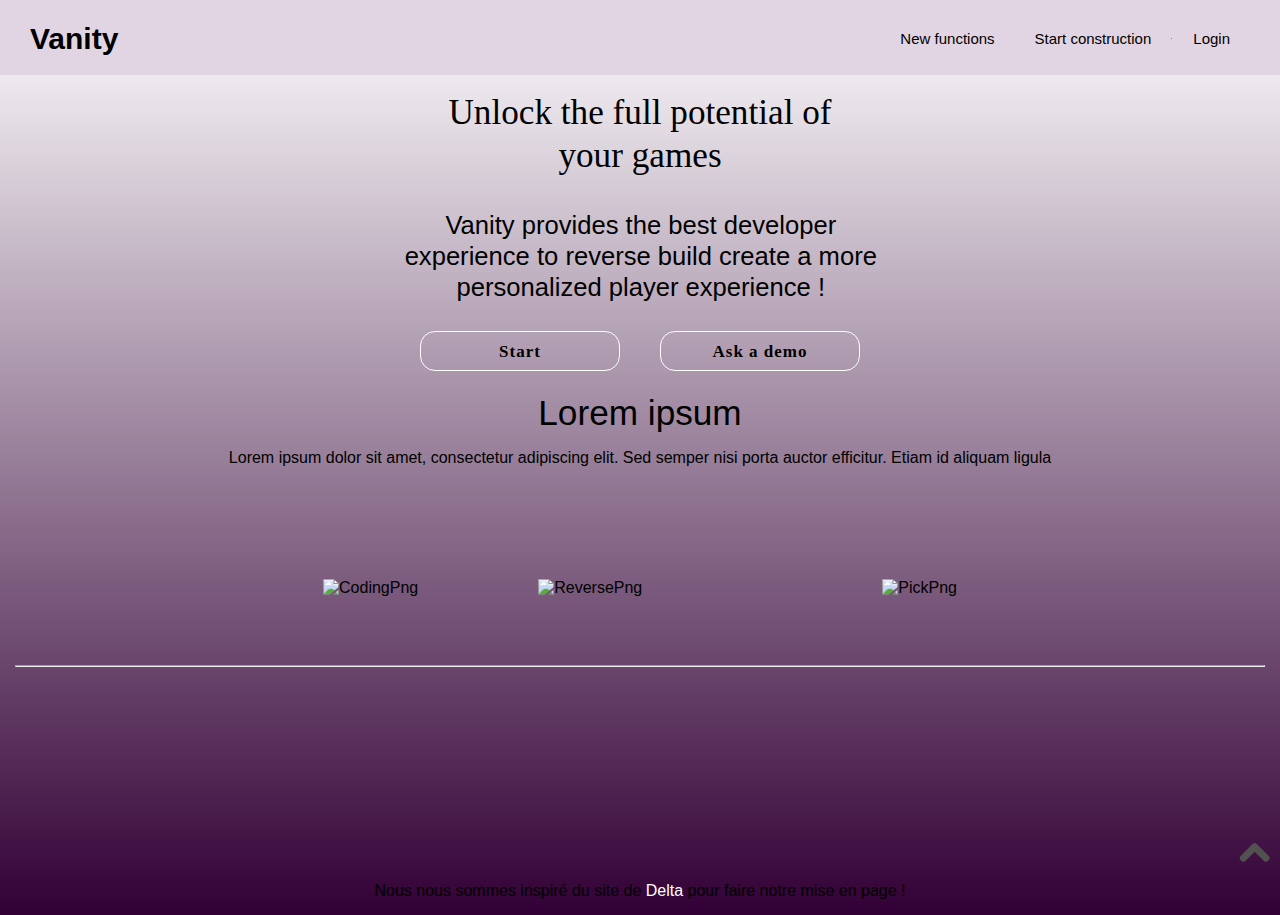
==== index.html @ 17bde161 "Add files via upload" ====
<!DOCTYPE html>
<html lang="en">
<head>
    <meta charset="UTF-8">
    <meta name="viewport" content="width=device-width, initial-scale=1.0">
    <link rel="apple-touch-icon" sizes="120x120" href="assets/favicon/apple-touch-icon.png">
    <link rel="icon" type="image/png" sizes="32x32" href="assets/favicon/favicon-32x32.png">
    <link rel="icon" type="image/png" sizes="16x16" href="assets/favicon/favicon-16x16.png">
    <link rel="favicon" href="assets/favicon/favicon.ico">
    <link rel="manifest" href="assets/favicon/site.webmanifest">
    <link rel="mask-icon" href="assets/favicon/safari-pinned-tab.svg" color="#5bbad5">
    <meta name="msapplication-TileColor" content="#603cba">
    <meta name="theme-color" content="#ffffff"> 
    <!-- <link rel="stylesheet" href="styleNoir.css" id="styleNoir"> -->
    <link rel="stylesheet" href="styleBlanc.css" id="styleBlanc">
    <meta name="description" content="Vanity est un outils pour les programmeurs qui souhaitent développer des cheats puissants et personnalisé !">
    <title>VANITY</title>
</head>

<body>
    <header>
        <!-- Navbar -->
        <nav class="navbar">
            <a href="#" class="logo">Vanity</a>
            <div class="nav-links">
                <ul>
                    <li><a href="page2.html">New functions</a></li>
                    <li><a href="page2.html">Start construction</a></li>
                    <hr>
                    <li><a href="page2.html">Login</a></li>
                </ul>
            </div>
            <img src="assets/IconNavBar/hamburgerNavbarIcon.png" alt="IconMenu" class="menu-hamburger">
        </nav>
    </header>
    <section>
        <div class="separateur"></div>
        <div class="centre">
            <span class="unlock">Unlock the full potential of your games </span>
            <span class="explication"> Vanity provides the best developer experience to reverse build create a more personalized player experience !</span>
        </div>
        <div class="btn1">
            <button class="Bstart">
                <span><a href="page2.html"> Start</a> </span>
            </button>
            <button class="Bask" id="btn">
                <span>Ask a demo</span>
            </button>
        </div>
        <div id="popup-content">
            <div id="popup-overlay">
                <footer>
                    <section>
                        <div class="contact">
                            <form class="form">
                                <h3>Nous contacter :</h3>
                                <div class="separation"></div>
                                <div class="corps-formulaire">
                                    <div class="Fnom-prenom">
                                        <div class="FboiteN">
                                            <label class="nom">Nom</label>
                                            <input class="inputnom" type="text" required>
                                        </div>
                                        <div class="FboiteP">
                                            <label class="prenom">Prénom</label>
                                            <input class="inputprenom" type="text">
                                        </div>
                                    </div>
                                    <div class="Fhomme-femme">
                                        <div class="radio">
                                            <label for="homme">Homme</label>
                                            <input type="radio" class="inputradioH" id="homme" name="sexe" value="homme">
                                        </div>
                                        <div class="radio">
                                            <label for="femme">Femme</label>
                                            <input type="radio" class="inputradioF" id="femme" name="sexe" value="femme">
                                        </div>
                                    </div>
                                    <div class="Fmessage">
                                        <label for="message">Donnez vos impressions sur le site</label>
                                    </div>
                                    <div class="inputmessage">
                                        <textarea class="avis" id="message" name="contact" required></textarea>
                                    </div>
                                    <div class="btn2">
                                        <button type="submit">
                                            <span>Envoyer</span>
                                        </button>
                                    </div>
                                </div>
                            </form>
                        </div>
                    </section>
                </footer>
                <button class="Bfermer" id="btn-fermer">❌</button>
            </div>
        </div> 
        <h1>Lorem ipsum</h1>
        <div class="contenu"></div>
        <p>Lorem ipsum dolor sit amet, consectetur adipiscing elit. 
            Sed semper nisi porta auctor efficitur. 
            Etiam id aliquam ligula </p>
    </section>
    <br><br>
    <section>
        <div class="btnDefiler">
            <div><img src="/SAE/assets/IconDefile/coding.png" alt="CodingPng" class="defilerCod"></div>
            <div><img src="/SAE/assets/IconDefile/reverse.png" alt="ReversePng" class="defilerRev"></div>
            <div><img src="/SAE/assets/IconDefile/design.png" alt=""DesignPng class="defilerDes"></div>   
            <div><img src="/SAE/assets/IconDefile/pick.png" alt="PickPng" class="defilerPik" ></div>
        </div>
        <hr>
        <div class="lss">
            <!-- <h2>Lorem ipsum, dolor sit amet consectetur adipisicing elit.</h2> -->
            









        </div>
    </section>
    <div class="scrltoUp">
        <img src="assets/IconNavBar/scrolltoUp.png" alt="" class="icon">
    </div>
    <footer>
        <section>
            <div>
                <span>Nous nous sommes inspiré du site de<a class="aDelta" href="https://delta.app/en"> Delta</a> pour faire notre mise en page !</span>
            </div>
        </section>
    </footer>
    <script type="text/javascript" src="js/app.js"></script>
</body>

</html>
---- styleNoir.css ----
* {
  /* outline: solid 1px red; */
  margin: 0;
  padding: 0;
  text-decoration: none;
  list-style: none;
}

/* Fonts et police d'écriture */
@font-face {
  font-family: "Geist-UltraLight";
  src: url(/SAE/assets/Fonts/Geist/Geist/Geist-UltraLight.woff2) format('woff2');
}
 
@font-face {
  font-family: "Geist-Light";
  src: url(/SAE/assets/Fonts/Geist/Geist/Geist-Light.woff2) format('woff2');    
}

@font-face {
  font-family: "Geist-Thin";
  src: url(/SAE/assets/Fonts/Geist/Geist/Geist-Thin.woff2) format('woff2');    
}


/* @font-face {
  font-family: "Geist-mono";
   src: url(/SAE/assets/Fonts/Geist.Mono/Geist.Mono/GeistMono-Black.woff2) format('woff2'); 
}  */

body {
  font-family: 'Geist-Thin', sans-serif;
  background-image: url("assets/Background/fondnoir.png");
  background-repeat: no-repeat;
  background-color: #0F0F0F;
  background-size: cover;
  color: white;
  display: flex;
  flex-direction: column;
  min-height: 100vh;
  margin: 15px;
  margin-top: 0px;
  text-align: center;
}

header {
  height: 10vh;
  font-size: 15px;
  background-color: #0F0F0F;
  margin: -15px;
}


footer {
  margin-top: auto;
}

a {
  color: white;
}

.navbar {
  padding: 30px;
  display: flex;
  justify-content: space-between;
  align-items: center;
  width: 100%;
  box-sizing: border-box;
  border-bottom: #7900A8;
}

.navbar a {
  color: white;
}

.navbar .logo {
  font-size: 2em;
  font-weight: bold;
}

.navbar .nav-links ul {
  display: flex;
}

.navbar .nav-links ul li {
  margin: 0 20px;
}

.navbar .menu-hamburger {
  display: none;
  position: absolute;
  top: 20px;
  right: 35px;
  width: 35px;
}

.hr {
  height: 20px;
}


.centre {
  border: none;
  box-shadow: none;
  display: flex;
  flex-direction: column;
  justify-content: center;
  align-items: center;
  border: none;
  box-shadow: none;
} 


.unlock {
  font-family: 'Geist-Light';
  border: none;
  box-shadow: none;
  text-transform: inherit;
  margin: 2rem;
  max-width: 24.4rem;
  text-align: center;
  font-size: 2.2rem;
  font-weight: 700;
  line-height: 1.2175;
  color: #ffffff;
}


.explication {
  border: none;
  box-shadow: none;
  margin-left: 0.1rem;
  margin-bottom: 1rem;
  max-width: 30.8rem;
  text-align: center;
  font-size: 1.6rem;
  font-weight: lighter;
  line-height: 1.2175;
  color: #ffffff;
}

.btn1 {
    height: 4rem;
    left: 5rem;
    top: 3.5rem;
    display: flex;
    align-items: center;
    justify-content: center;
    
}

.Bstart, .Bask {
  height: 40px;
  width: 200px;
  background: transparent;
  border: 1px solid #181818;
  border-radius: 15px;
  font-size: 17px;

}

h1 {
  font-size: 2.2rem;
  text-align: center;
  color: white;
  margin: 10px;
}


hr {
  background-color: #262626;
}

.contenu{
  margin: 10px;
}

.scrltoUp {
  height: 50px;
  width: 50px;
  border-radius: 0%;
  background: transparent;
  display: flex;
  justify-content: center;
  align-items: center;
  position: fixed;
  right: 1px;
  bottom: 20px;
  cursor: pointer;
}

.icon {
  width: 40px;
}

.btnDefiler {
  display: flex;
  align-items: center;
  justify-content: center;
  flex-direction: row;
}

.defilerCod,
.defilerRev,
.defilerDes,
.defilerPik {
  margin: 60px;  
}

.defilerCod {
  height: 160px;
}

.defilerRev {
  height: 150px;
}


.defilerDes {
  height: 100px;
}

.defilerPik {
  height: 100px;
}



.defiler {
  margin: 40px;  
}

img.defiler {
  height: 200px;
}

.lss {
  margin: 10vh;
  border: solid;
  border-color: red;
}

/* Formulaire de contact bas de page */

.contact {
  position: static;
  bottom: 0;
  left: 0;
  color: white;
  width: 100%;
}

h3 {
  text-align: center;
  color: white;
  font-size: 15px;
  margin: 11px;
}


.Fhomme-femme,
.Fnom-prenom,
.Fmessage,
.inputmessage,
.btn2 {
  text-align: center;
}

.Fnom-prenom {
  display: flex;
  justify-content: center;
  align-items: center;
  margin-bottom: 20px;
}

.Fnom-prenom input {
  /* height: 40px; */
  width: 50%;
  padding: 10px;
  box-sizing: border-box;

}

  input[type=text],
  textarea {
  border: 2px solid #181818;
  border-radius: 14px;
  color: #ffffff;
  background-color: transparent;
  padding: 10px;
  resize: none;
  }

.radio {
  display: inline-block;
  padding: 0 6px;
  margin: 10px 0 0;
}

input[type='radio'] {
  appearance: none;
  border: 1px solid #181818;
  padding: 9px;
  border-radius: 50%;
  display: inline-block;
  position: relative;
}

input[type='radio']:checked:after {
  width: 17px;
  height: 17px;
  border-radius: 50%;
  top: 50%;
  left: 50%;
  content: '';
  background-color: #181818;
  transform: translate(-50%, -50%);
  position: absolute;
}

.Fmessage,
.inputmessage,
.btn2 {
  margin-top: 20px;
}

.avis {
  width: 200px;
  height: 100px;
  word-wrap: break-word;
  overflow-wrap: break-word;
  white-space: normal;
}

button {
  font-family: 'Geist-Thin';
  width: 100px;
  height: 20px;
  line-height: 1;
  font-size: 12px;
  font-weight: bold;
  letter-spacing: 1px;
  border: 1px solid #181818;
  background: transparent;
  color: #ffffff;
  border-radius: 40px;
  cursor: pointer;
  overflow: hidden;
  transition: all .0001s;
  margin: 20px;
}

button:hover {
  background: transparent;
  color: #7900A8;
  border: 1px solid #7900A8;
}

button span {
  opacity: 1;
  visibility: visible;
  transition: all .35s; 
}

button.is_active {
  width: 40px;
  height: 40px;
}

button.is_active {
  opacity: 1;
  visibility: visible;
}

button.is_active span {
  opacity: 0;
}

#popup-overlay{
  position: absolute;
  top: 50%;
  left: 50%;
  transform: translate(-50%, -50%);
  width: 600px;
  height: 600px;
  border-radius: 14px;
  background-color: #000000;
}

#popup-content{ 
  display: none;
  width: 100%;
  height: 100%;
  background-color: #ffffff46;
}

#btn-fermer{
  position: absolute;
  top: -2%;
  left: 75%;
  border: 2px solid #ffffff;
  border-radius: 14px;
  color: #ffffff;
  background-color: transparent;
}

.Bfermer {
  width: 50px;
}

.aDelta {
  color: #ffffff;
}

/* Medias quieries */

@media screen and (max-width: 900px) {

  .logo {
    z-index: 4;
    margin-top: 65px;
    margin-left: 25px;
  }

  .navbar {
    position: absolute;
    top: 0%;
    left: 0%;
    padding: 0%;
  }

  .navbar .menu-hamburger {
    display: block;
  }

  .nav-links {
    display: flex;
    justify-content: center;
    align-items: center;
    top: 0%;
    left: 0%;
    position: absolute;
    background-image: url("assets/Background/fondnoir.png");
    width: 100%;
    height: 100vh;
    margin-left: -100%;
    transition: all 0.35s;

  }
  body.menu-open {
    overflow: hidden;
}

  .nav-links.mobile-menu {
    margin-left: 0;
  }

  .nav-links ul {
    display: flex;
    flex-direction: column;
    align-items: center;
    justify-content: center;
    margin-bottom: 15px;
  }

  .navbar .nav-links ul li {
    margin: 20px 0;
    font-size: 1.2em;
  }

  .navbar .logo {
    position: absolute;
    font-size: 2em;
    font-weight: bold;
  }

  .Bstart, .Bask {
    height: 40px;
    width: 2000px;
  }


  img.defiler {
    height: 100px;
  }

  .defiler {
    margin: 4px;  
  }

  .defilerCod,
  .defilerRev,
  .defilerDes,
  .defilerPik {
    margin: 10px;  
  }
  
  .defilerCod {
    height: 70px;
  }
  
  .defilerRev {
    height: 90px;
  }
  
  
  .defilerDes {
    height: 60px;
  }
  
  .defilerPik {
    height: 60px;
  }

  #popup-overlay{
    display: flex;
    align-items: center;
    justify-content: center;
    position: absolute;
    transform: translate(-50%, -50%);
    width: 370px;
    height: 400px;
    border-radius: 14px;
    background-color: #ffffff;
  }
 
  #btn-fermer{
    display: flex;
    position: absolute;
    top: -2%;
    left: 65%;
    border: 2px solid #ffffff;
    border-radius: 14px;
    color: #ffffff;
    background-color: transparent;
    justify-content: center;
  }
}
---- styleBlanc.css ----
* {
  padding: 0;
  text-decoration: none;
  list-style: none;
}

/* Fonts et police d'écriture */
@font-face {
  font-family: "Geist-UltraLight";
  src: url(/SAE/assets/Fonts/Geist/Geist/Geist-UltraLight.woff2) format('woff2');
}
 
@font-face {
  font-family: "Geist-Light";
  src: url(/SAE/assets/Fonts/Geist/Geist/Geist-Light.woff2) format('woff2');    
}

@font-face {
  font-family: "Geist-Thin";
  src: url(/SAE/assets/Fonts/Geist/Geist/Geist-Thin.woff2) format('woff2');    
}


/* @font-face {
  font-family: "Geist-mono";
   src: url(/SAE/assets/Fonts/Geist.Mono/Geist.Mono/GeistMono-Black.woff2) format('woff2'); 
}  */

body {
  font-family: 'Geist-Thin', sans-serif;
  background-image: url("assets/Background/fondblanc.png");
  background-repeat: no-repeat;
  background-size: cover;
  color: rgb(0, 0, 0);
  display: flex;
  flex-direction: column;
  min-height: 100vh;
  margin: 15px;
  margin-top: 0px;
  text-align: center;
}

header {
  height: 10vh;
  font-size: 15px;
  background-color: #e2d5e3;
  margin: -15px;
}


footer {
  margin-top: auto;
}

span {
  color: rgb(0, 0, 0);
}

p {
  color: rgb(0, 0, 0);
}

a {
  color: #000000;
}

.navbar {
  padding: 30px;
  display: flex;
  justify-content: space-between;
  align-items: center;
  width: 100%;
  box-sizing: border-box;
  border-bottom: #7900A8;
}

.navbar a {
  color: rgb(0, 0, 0);
}

.navbar .logo {
  font-size: 2em;
  font-weight: bold;
}

.navbar .nav-links ul {
  display: flex;
}

.navbar .nav-links ul li {
  margin: 0 20px;
}

.navbar .menu-hamburger {
  display: none;
  position: absolute;
  top: 20px;
  right: 35px;
  width: 35px;
}

.hr {
  height: 20px;
}


.centre {
  border: none;
  box-shadow: none;
  display: flex;
  flex-direction: column;
  justify-content: center;
  align-items: center;
  border: none;
  box-shadow: none;
} 


.unlock {
  font-family: 'Geist-Light';
  border: none;
  box-shadow: none;
  text-transform: inherit;
  margin: 2rem;
  max-width: 24.4rem;
  text-align: center;
  font-size: 2.2rem;
  font-weight: 400;
  line-height: 1.2175;
  color: #000000;
}


.explication {
  border: none;
  box-shadow: none;
  margin-left: 0.1rem;
  margin-bottom: 1rem;
  max-width: 30.8rem;
  text-align: center;
  font-size: 1.6rem;
  font-weight: lighter;
  line-height: 1.2175;
  color: #000000;
}

.btn1 {
    height: 4rem;
    left: 5rem;
    top: 3.5rem;
    display: flex;
    align-items: center;
    justify-content: center;
    
}

.Bstart, .Bask {
  height: 40px;
  width: 200px;
  background: transparent;
  border: 1px solid #ffffff;
  border-radius: 15px;
  font-size: 17px;
  color: rgb(0, 0, 0);

}

h1 {
  font-size: 2.2rem;
  font-weight: lighter;
  text-align: center;
  color: rgb(0, 0, 0);
  margin: 10px;
}


hr {
  background-color: #000000;
}

.contenu{
  margin: 10px;
}

.scrltoUp {
  height: 50px;
  width: 50px;
  border-radius: 0%;
  background: transparent;
  display: flex;
  justify-content: center;
  align-items: center;
  position: fixed;
  right: 1px;
  bottom: 20px;
  cursor: pointer;
}

.icon {
  width: 40px;
}

.btnDefiler {
  display: flex;
  align-items: center;
  justify-content: center;
  flex-direction: row;
}

.defilerCod,
.defilerRev,
.defilerDes,
.defilerPik {
  margin: 60px;  
}

.defilerCod {
  height: 160px;
}

.defilerRev {
  height: 150px;
}


.defilerDes {
  height: 130px;
}

.defilerPik {
  height: 120px;
}

img.defiler {
  height: 200px;
}

.lss {
  margin: 10vh;
  /* border: solid; */
  /* border-color: red; */
}

/* Formulaire de contact bas de page */

.contact {
  position: static;
  bottom: 0;
  left: 0;
  color: rgb(0, 0, 0);
  width: 100%;
}

h3 {
  text-align: center;
  color: rgb(0, 0, 0);
  font-size: 14px;
  margin: 11px;
}


.Fhomme-femme,
.Fnom-prenom,
.Fmessage,
.inputmessage,
.btn2 {
  text-align: center;
}

.Fnom-prenom {
  display: flex;
  justify-content: center;
  align-items: center;
  margin-bottom: 20px;
}

.Fnom-prenom input {
  /* height: 40px; */
  width: 50%;
  padding: 10px;
  box-sizing: border-box;

}

  input[type=text],
  textarea {
  border: 2px solid #000000;
  border-radius: 14px;
  color: #000000;
  background-color: transparent;
  padding: 10px;
  resize: none;
  }

.radio {
  display: inline-block;
  padding: 0 6px;
  margin: 10px 0 0;
}

input[type='radio'] {
  appearance: none;
  border: 1px solid #000000;
  padding: 9px;
  border-radius: 50%; 
  display: inline-block;
  position: relative;
}

input[type='radio']:checked:after {
  width: 17px;
  height: 17px;
  border-radius: 50%;
  top: 50%;
  left: 50%;
  content: '';
  background-color: #000000;
  transform: translate(-50%, -50%);
  position: absolute;
}

.Fmessage,
.inputmessage,
.btn2 {
  margin-top: 20px;
}

.avis {
  width: 200px;
  height: 100px;
  word-wrap: break-word;
  overflow-wrap: break-word;
  white-space: normal;
}

button {
  font-family: 'Geist-Thin';
  width: 100px;
  height: 20px;
  line-height: 1;
  font-size: 12px;
  font-weight: bold;
  letter-spacing: 1px;
  border: 1px solid #ffffff;
  background: transparent;
  color: #000000;
  border-radius: 40px;
  cursor: pointer;
  overflow: hidden;
  transition: all .0001s;
  margin: 20px;
}

button:hover {
  background: transparent;
  color: #7900A8;
  border: 1px solid #7900A8;
}

button span {
  opacity: 1;
  visibility: visible;
  transition: all .35s; 
}

button.is_active {
  width: 40px;
  height: 40px;
}

button.is_active {
  opacity: 1;
  visibility: visible;
}

button.is_active span {
  opacity: 0;
}

#popup-overlay{
  position: absolute;
  top: 50%;
  left: 50%;
  transform: translate(-50%, -50%);
  width: 600px;
  height: 600px;
  background-color: #ffffff;
}

#popup-content{ 
  display: none;
  width: 100%;
  height: 100%;
  background-color: #00000046;
}

#btn-fermer{
  position: absolute;
  top: -2%;
  left: 75%;
  border: 2px solid #000000;
  border-radius: 14px;
  color: #000000;
  background-color: transparent;
}

.Bfermer {
  width: 50px;
}

.aDelta {
  color: #ffffff;
}

/* Medias quieries */

@media screen and (max-width: 900px) {

  .logo {
    z-index: 4;
    margin-top: 65px;
    margin-left: 25px;
  }

  .navbar {
    position: absolute;
    top: 0%;
    left: 0%;
    padding: 0%;
  }

  .navbar .menu-hamburger {
    display: block;
  }

  .nav-links {
    display: flex;
    justify-content: center;
    align-items: center;
    top: 0%;
    left: 0%;
    position: absolute;
    background-image: url("assets/Background/fondblanc.png");
    width: 100%;
    height: 100vh;
    margin-left: -100%;
    transition: all 0.35s;

  }
  body.menu-open {
    overflow: hidden;
}

  .nav-links.mobile-menu {
    margin-left: 0;
  }

  .nav-links ul {
    display: flex;
    flex-direction: column;
    align-items: center;
    justify-content: center;
    margin-bottom: 15px;
  }

  .navbar .nav-links ul li {
    margin: 20px 0;
    font-size: 1.2em;
  }

  .navbar .logo {
    position: absolute;
    font-size: 3em;
    font-weight: bold;
  }

  .Bstart, .Bask {
    height: 40px;
    width: 2000px;
  }


  img.defiler {
    height: 100px;
  }

  .defiler {
    margin: 4px;  
  }

  .defilerCod,
  .defilerRev,
  .defilerDes,
  .defilerPik {
    margin: 10px;  
  }
  
  .defilerCod {
    height: 70px;
  }
  
  .defilerRev {
    height: 90px;
  }
  
  .defilerDes {
    height: 60px;
  }
  
  .defilerPik {
    height: 60px;
  }
  
  #popup-overlay{
    display: flex;
    align-items: center;
    justify-content: center;
    position: absolute;
    transform: translate(-50%, -50%);
    width: 370px;
    height: 400px;
    border-radius: 14%;
    background-color: #ffffff;
  }

  #btn-fermer{
    display: flex;
    position: absolute;
    top: -2%;
    left: 65%;
    border: 2px solid #000000;
    border-radius: 14px;
    color: #000000;
    background-color: transparent;
    justify-content: center;
  }

}
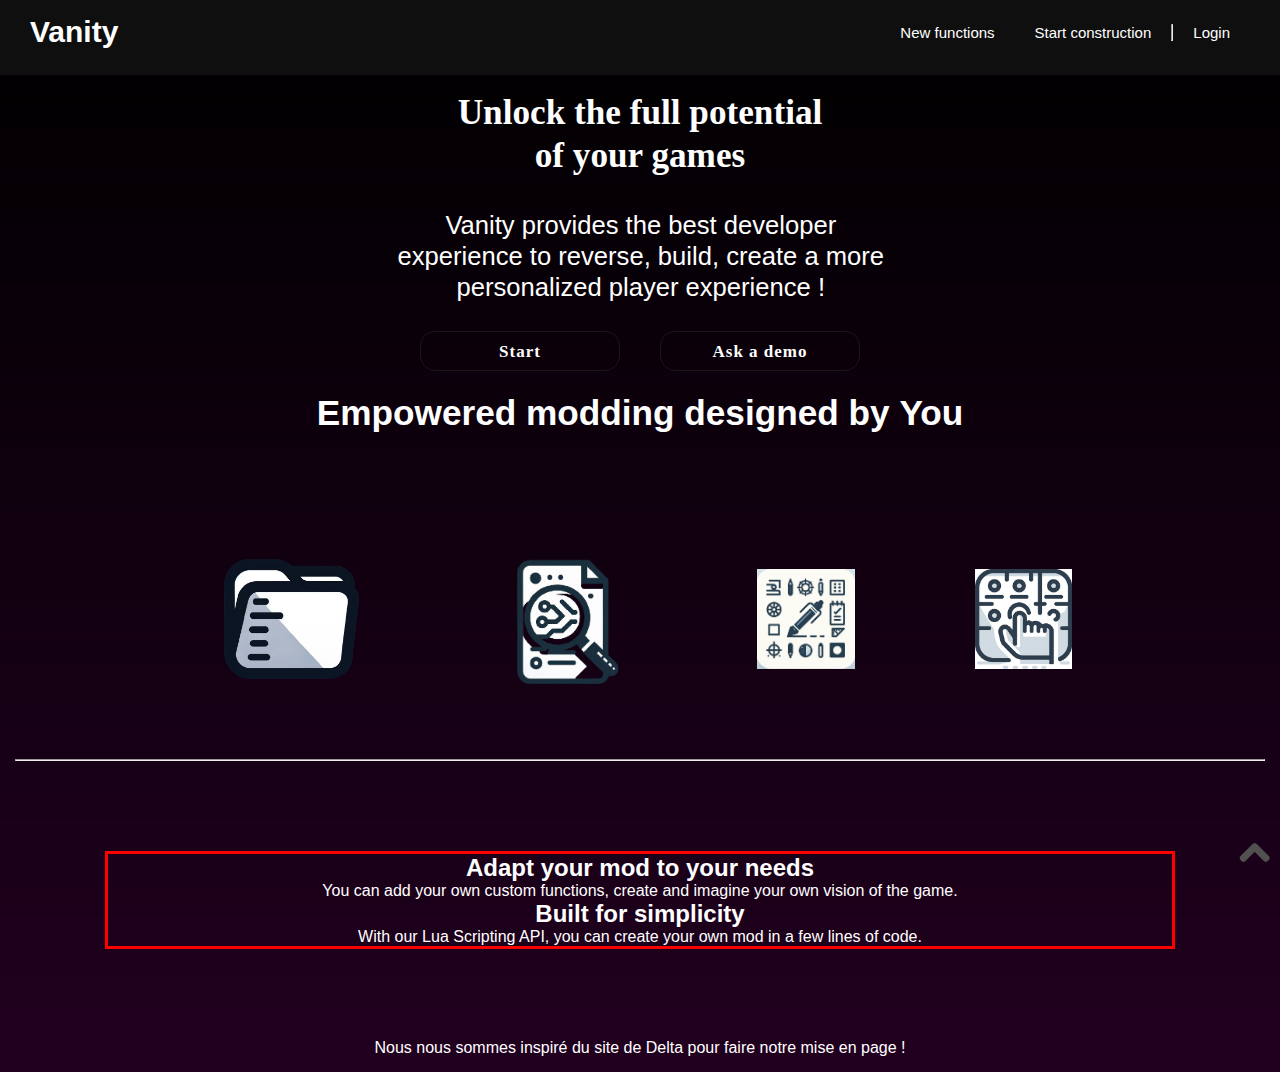
==== commit a7a1266e: "Add files via upload" ====
--- a/index.html
+++ b/index.html
@@ -10,14 +10,14 @@
     <link rel="manifest" href="assets/favicon/site.webmanifest">
     <link rel="mask-icon" href="assets/favicon/safari-pinned-tab.svg" color="#5bbad5">
     <meta name="msapplication-TileColor" content="#603cba">
-    <meta name="theme-color" content="#ffffff"> 
-    <!-- <link rel="stylesheet" href="styleNoir.css" id="styleNoir"> -->
-    <link rel="stylesheet" href="styleBlanc.css" id="styleBlanc">
+    <meta name="theme-color" content="#ffffff">
+    <link rel="stylesheet" href="styleNoir.css" id="styleNoir">
+    <!-- <link rel="stylesheet" href="styleBlanc.css" id="styleBlanc"> -->
     <meta name="description" content="Vanity est un outils pour les programmeurs qui souhaitent développer des cheats puissants et personnalisé !">
     <title>VANITY</title>
 </head>
 
-<body>
+<body> 
     <header>
         <!-- Navbar -->
         <nav class="navbar">
@@ -37,7 +37,7 @@
         <div class="separateur"></div>
         <div class="centre">
             <span class="unlock">Unlock the full potential of your games </span>
-            <span class="explication"> Vanity provides the best developer experience to reverse build create a more personalized player experience !</span>
+            <span class="explication"> Vanity provides the best developer experience to <strong>reverse</strong>, <strong>build</strong>, create a more <strong>personalized</strong> player <strong>experience</strong> !</span>
         </div>
         <div class="btn1">
             <button class="Bstart">
@@ -92,36 +92,28 @@
                         </div>
                     </section>
                 </footer>
-                <button class="Bfermer" id="btn-fermer">❌</button>
+                <button class="Bfermer" id="btn-fermer">Close</button>
             </div>
         </div> 
-        <h1>Lorem ipsum</h1>
+        <h1>Empowered modding designed by <strong>You</strong> </h1>
         <div class="contenu"></div>
-        <p>Lorem ipsum dolor sit amet, consectetur adipiscing elit. 
-            Sed semper nisi porta auctor efficitur. 
-            Etiam id aliquam ligula </p>
+
     </section>
     <br><br>
     <section>
         <div class="btnDefiler">
-            <div><img src="/SAE/assets/IconDefile/coding.png" alt="CodingPng" class="defilerCod"></div>
-            <div><img src="/SAE/assets/IconDefile/reverse.png" alt="ReversePng" class="defilerRev"></div>
-            <div><img src="/SAE/assets/IconDefile/design.png" alt=""DesignPng class="defilerDes"></div>   
-            <div><img src="/SAE/assets/IconDefile/pick.png" alt="PickPng" class="defilerPik" ></div>
+            <img src="assets/IconDefile/coding.png" alt="CodingPng" class="defilerCod" id="current_selected">
+            <img src="assets/IconDefile/reverse.png" alt="ReversePng" class="defilerRev">
+            <img src="assets/IconDefile/design.png" alt=""DesignPng class="defilerDes">   
+            <img src="assets/IconDefile/pick.png" alt="PickPng" class="defilerPik" >
         </div>
         <hr>
         <div class="lss">
-            <!-- <h2>Lorem ipsum, dolor sit amet consectetur adipisicing elit.</h2> -->
-            
+            <h2 id="h_change">Adapt your mod to your needs</h2>
+            <p id="p_change">You can add your own custom functions, create and imagine your own vision of the game.</p>
 
-
-
-
-
-
-
-
-
+            <h2 id="h_change2">Built for simplicity</h2>
+            <p id="p_change2">With our Lua Scripting API, you can create your own mod in a few lines of code.</p>
         </div>
     </section>
     <div class="scrltoUp">
--- a/styleNoir.css
+++ b/styleNoir.css
@@ -1,5 +1,4 @@
 * {
-  /* outline: solid 1px red; */
   margin: 0;
   padding: 0;
   text-decoration: none;
@@ -11,12 +10,12 @@
   font-family: "Geist-UltraLight";
   src: url(/SAE/assets/Fonts/Geist/Geist/Geist-UltraLight.woff2) format('woff2');
 }
- 
+
 @font-face {
   font-family: "Geist-Light";
   src: url(/SAE/assets/Fonts/Geist/Geist/Geist-Light.woff2) format('woff2');    
 }
-
+ 
 @font-face {
   font-family: "Geist-Thin";
   src: url(/SAE/assets/Fonts/Geist/Geist/Geist-Thin.woff2) format('woff2');    
@@ -404,10 +403,6 @@
   background-color: transparent;
 }
 
-.Bfermer {
-  width: 50px;
-}
-
 .aDelta {
   color: #ffffff;
 }
--- a/styleBlanc.css
+++ b/styleBlanc.css
@@ -1,4 +1,5 @@
 * {
+  margin: 0;
   padding: 0;
   text-decoration: none;
   list-style: none;
@@ -7,17 +8,17 @@
 /* Fonts et police d'écriture */
 @font-face {
   font-family: "Geist-UltraLight";
-  src: url(/SAE/assets/Fonts/Geist/Geist/Geist-UltraLight.woff2) format('woff2');
+  src: url(assets/Fonts/Geist/Geist/Geist-UltraLight.woff2) format('woff2');
+}
+
+@font-face {
+  font-family: "Geist-Light";
+  src: url(assets/Fonts/Geist/Geist/Geist-Light.woff2) format('woff2');    
 }
  
 @font-face {
-  font-family: "Geist-Light";
-  src: url(/SAE/assets/Fonts/Geist/Geist/Geist-Light.woff2) format('woff2');    
-}
-
-@font-face {
   font-family: "Geist-Thin";
-  src: url(/SAE/assets/Fonts/Geist/Geist/Geist-Thin.woff2) format('woff2');    
+  src: url(assets/Fonts/Geist/Geist/Geist-Thin.woff2) format('woff2');    
 }
 
 
@@ -404,8 +405,14 @@
   background-color: transparent;
 }
 
-.Bfermer {
-  width: 50px;
+.defilerCod, .defilerRev, .defilerDes, .defilerPik {
+  width: 84px;
+  height: 84px;
+  user-select: none;
+}
+
+.defilerCod:hover, .defilerRev:hover, .defilerDes:hover, .defilerPik:hover {
+  cursor: pointer;
 }
 
 .aDelta {
@@ -510,6 +517,8 @@
   .defilerPik {
     height: 60px;
   }
+
+  
   
   #popup-overlay{
     display: flex;
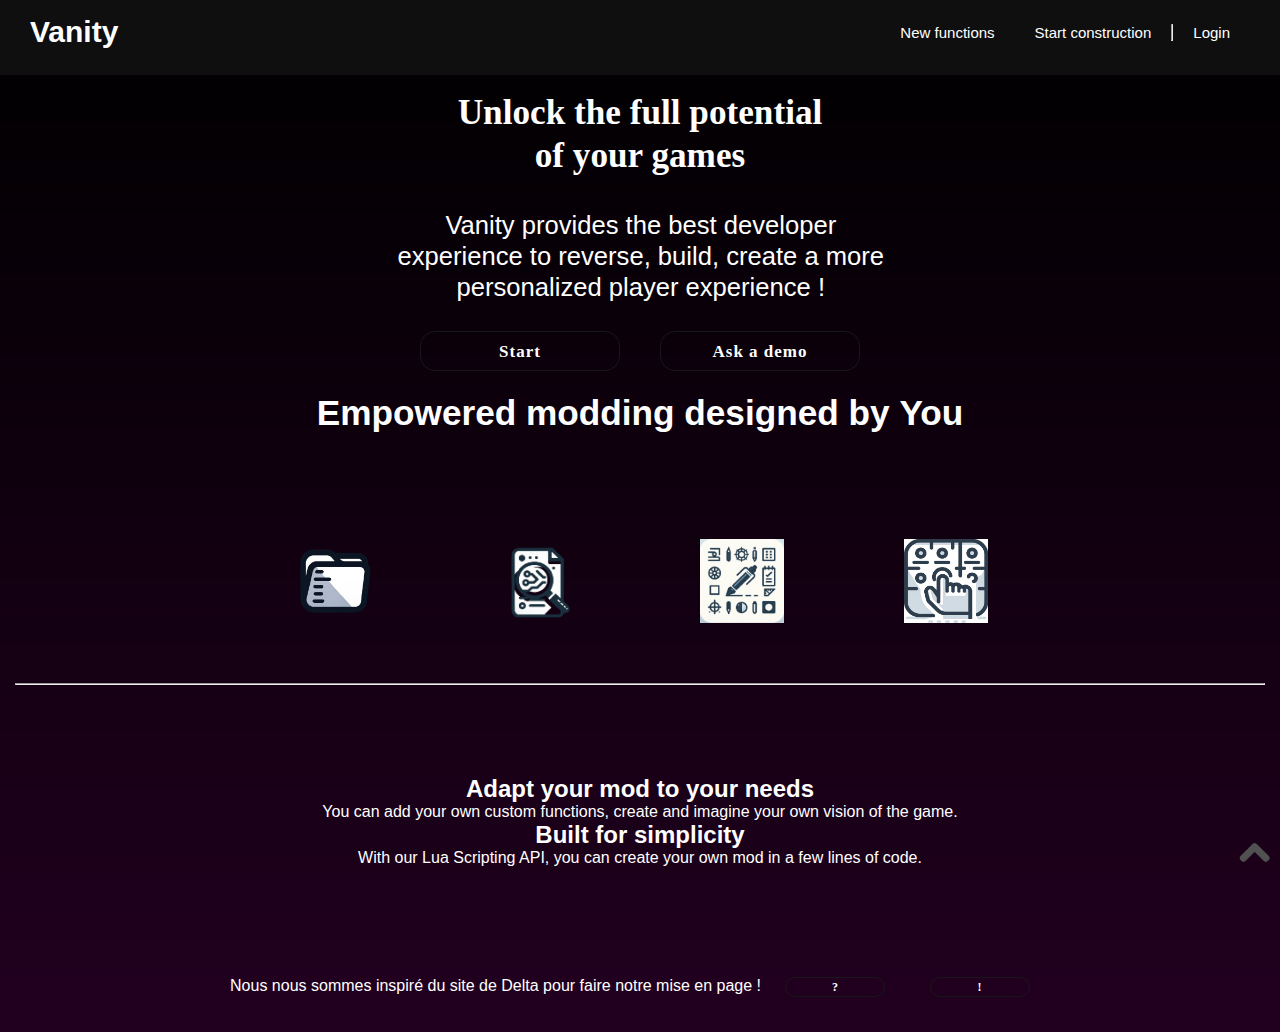
==== commit fc054080: "Add files via upload" ====
--- a/index.html
+++ b/index.html
@@ -123,6 +123,8 @@
         <section>
             <div>
                 <span>Nous nous sommes inspiré du site de<a class="aDelta" href="https://delta.app/en"> Delta</a> pour faire notre mise en page !</span>
+                <button id="dark">?</button>
+                <button id="white">!</button>
             </div>
         </section>
     </footer>
--- a/styleNoir.css
+++ b/styleNoir.css
@@ -8,17 +8,17 @@
 /* Fonts et police d'écriture */
 @font-face {
   font-family: "Geist-UltraLight";
-  src: url(/SAE/assets/Fonts/Geist/Geist/Geist-UltraLight.woff2) format('woff2');
+  src: url(assets/Fonts/Geist/Geist/Geist-UltraLight.woff2) format('woff2');
 }
 
 @font-face {
   font-family: "Geist-Light";
-  src: url(/SAE/assets/Fonts/Geist/Geist/Geist-Light.woff2) format('woff2');    
+  src: url(assets/Fonts/Geist/Geist/Geist-Light.woff2) format('woff2');    
 }
  
 @font-face {
   font-family: "Geist-Thin";
-  src: url(/SAE/assets/Fonts/Geist/Geist/Geist-Thin.woff2) format('woff2');    
+  src: url(assets/Fonts/Geist/Geist/Geist-Thin.woff2) format('woff2');    
 }
 
 
@@ -235,9 +235,18 @@
 
 .lss {
   margin: 10vh;
-  border: solid;
-  border-color: red;
-}
+}
+
+.defilerCod, .defilerRev, .defilerDes, .defilerPik {
+  width: 84px;
+  height: 84px;
+  user-select: none;
+}
+
+.defilerCod:hover, .defilerRev:hover, .defilerDes:hover, .defilerPik:hover {
+  cursor: pointer;
+}
+
 
 /* Formulaire de contact bas de page */
 
--- a/styleBlanc.css
+++ b/styleBlanc.css
@@ -238,8 +238,7 @@
 
 .lss {
   margin: 10vh;
-  /* border: solid; */
-  /* border-color: red; */
+
 }
 
 /* Formulaire de contact bas de page */
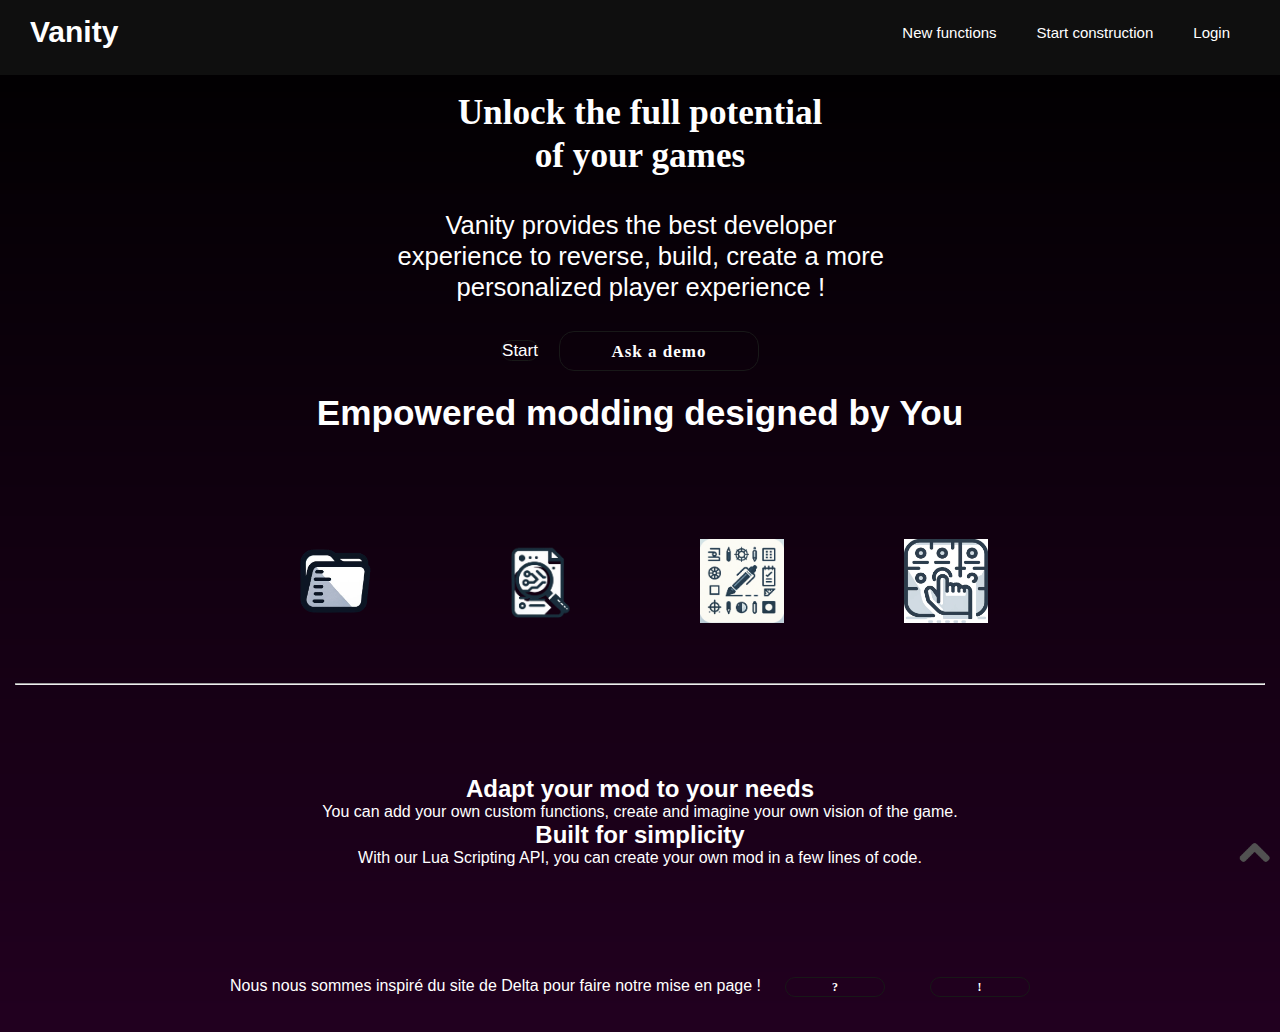
==== commit b73ded10: "Add files via upload" ====
--- a/index.html
+++ b/index.html
@@ -26,7 +26,6 @@
                 <ul>
                     <li><a href="page2.html">New functions</a></li>
                     <li><a href="page2.html">Start construction</a></li>
-                    <hr>
                     <li><a href="page2.html">Login</a></li>
                 </ul>
             </div>
@@ -40,9 +39,7 @@
             <span class="explication"> Vanity provides the best developer experience to <strong>reverse</strong>, <strong>build</strong>, create a more <strong>personalized</strong> player <strong>experience</strong> !</span>
         </div>
         <div class="btn1">
-            <button class="Bstart">
-                <span><a href="page2.html"> Start</a> </span>
-            </button>
+                <span> <a href="page2.html" class="Bstart">Start</a> </span>          
             <button class="Bask" id="btn">
                 <span>Ask a demo</span>
             </button>
@@ -104,7 +101,7 @@
         <div class="btnDefiler">
             <img src="assets/IconDefile/coding.png" alt="CodingPng" class="defilerCod" id="current_selected">
             <img src="assets/IconDefile/reverse.png" alt="ReversePng" class="defilerRev">
-            <img src="assets/IconDefile/design.png" alt=""DesignPng class="defilerDes">   
+            <img src="assets/IconDefile/design.png" alt="DesignPng" class="defilerDes">   
             <img src="assets/IconDefile/pick.png" alt="PickPng" class="defilerPik" >
         </div>
         <hr>
@@ -120,15 +117,13 @@
         <img src="assets/IconNavBar/scrolltoUp.png" alt="" class="icon">
     </div>
     <footer>
-        <section>
             <div>
                 <span>Nous nous sommes inspiré du site de<a class="aDelta" href="https://delta.app/en"> Delta</a> pour faire notre mise en page !</span>
                 <button id="dark">?</button>
                 <button id="white">!</button>
             </div>
-        </section>
     </footer>
-    <script type="text/javascript" src="js/app.js"></script>
+    <script src="js/app.js"></script>
 </body>
 
 </html>
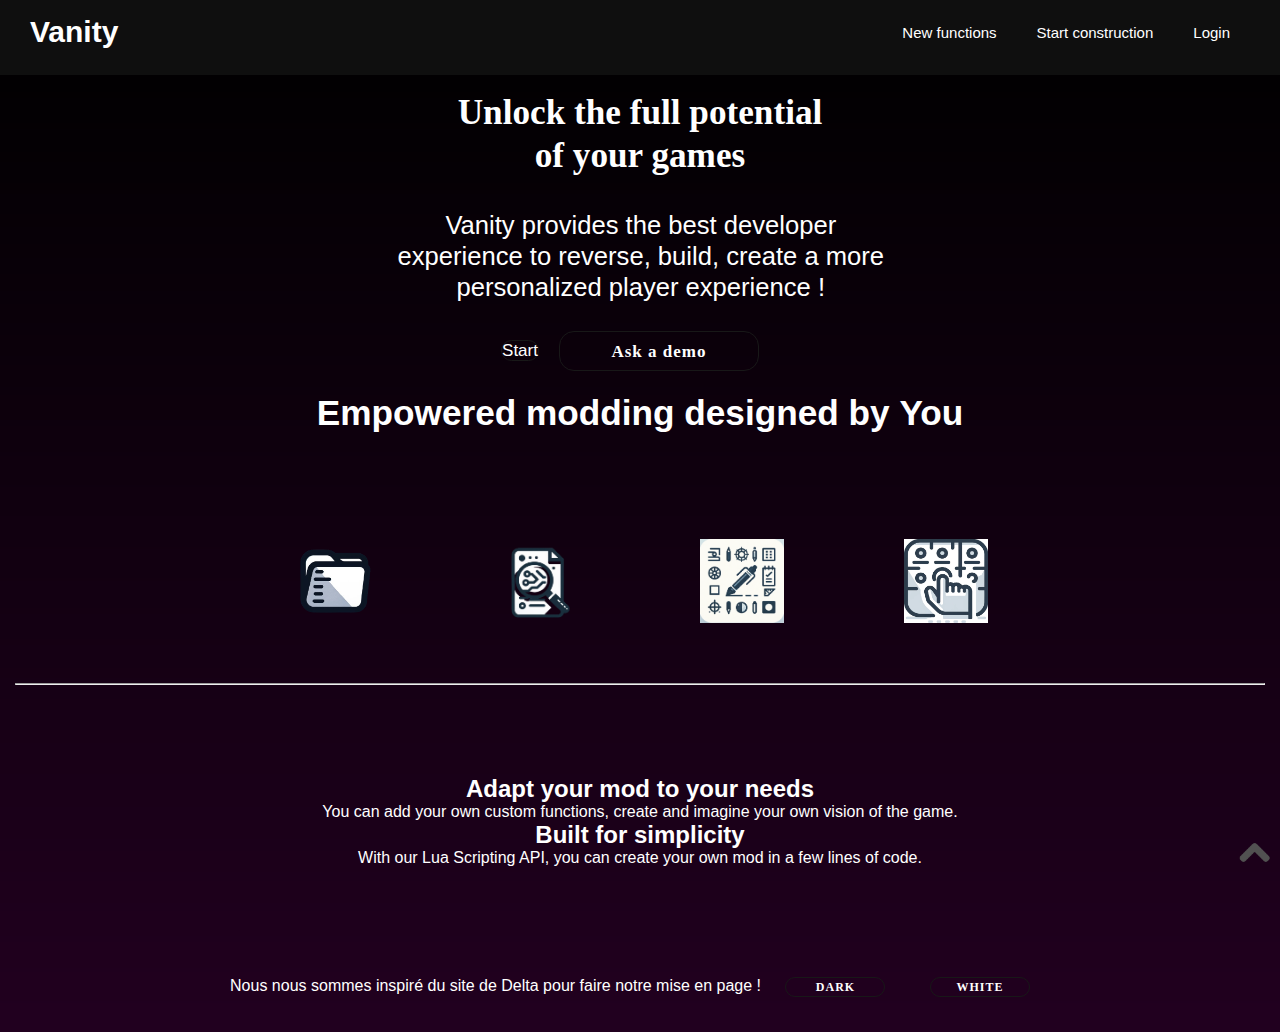
==== commit e11e7f5e: "Update index.html" ====
--- a/index.html
+++ b/index.html
@@ -119,8 +119,8 @@
     <footer>
             <div>
                 <span>Nous nous sommes inspiré du site de<a class="aDelta" href="https://delta.app/en"> Delta</a> pour faire notre mise en page !</span>
-                <button id="dark">?</button>
-                <button id="white">!</button>
+                <button id="dark">DARK</button>
+                <button id="white">WHITE</button>
             </div>
     </footer>
     <script src="js/app.js"></script>
